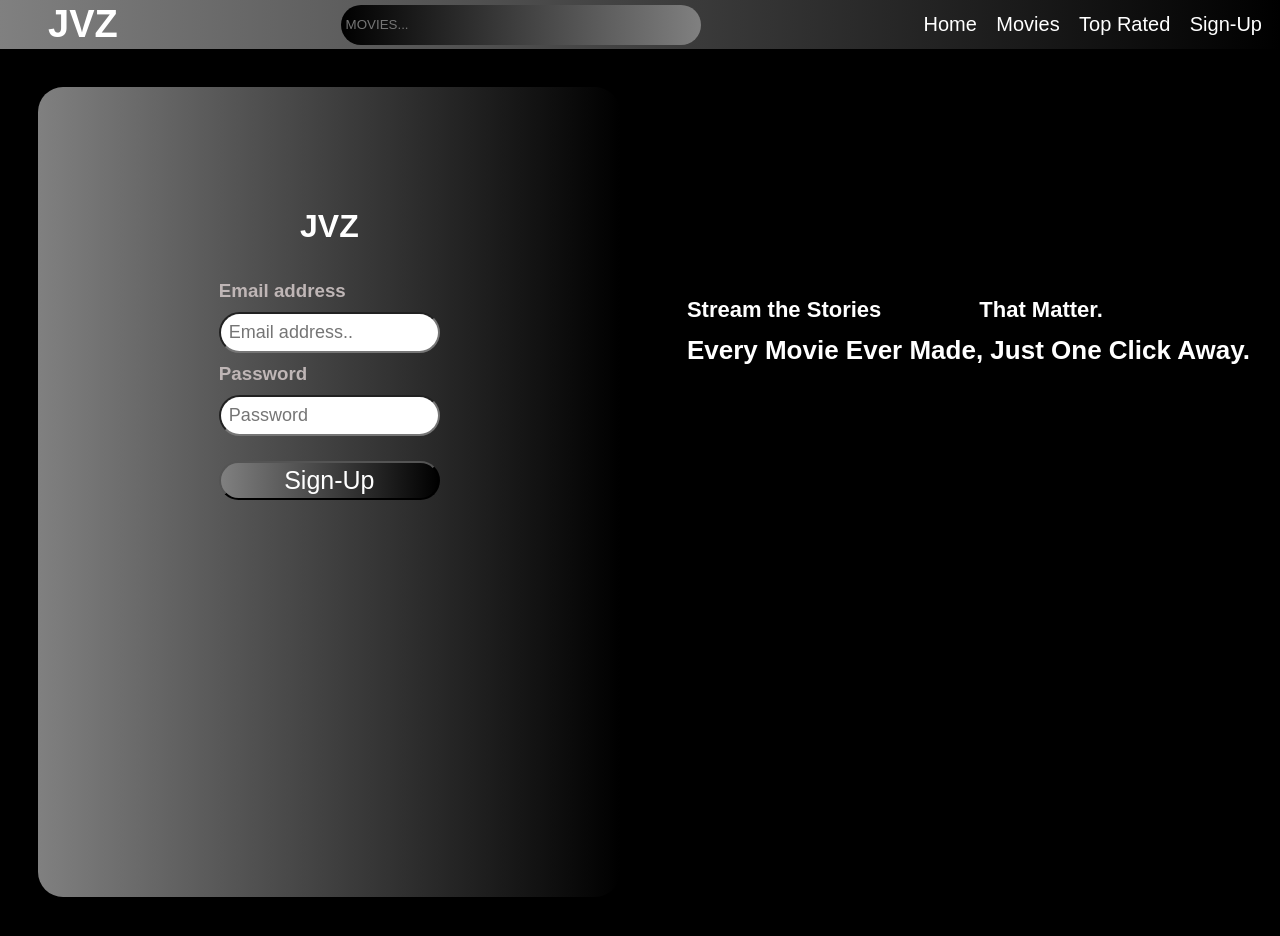
==== signup.html @ 1e3306f6 "Add files via upload" ====
<!DOCTYPE html>
<html lang="en">
<head>
    <meta charset="UTF-8">
    <meta name="viewport" content="width=device-width, initial-scale=1.0">
    <title>JVZ Sign-Up</title>
    <link rel="stylesheet" href="signup.css">
</head>
<body>
     <nav>
        <h1>JVZ</h1>
        <input class="msearch" type="text" placeholder="MOVIES...">
        <div class="alltabs">
            <a href="index.html">Home</a>
            <a href="">Movies</a>
            <a href="">Top Rated</a>
            <a href="signup.html">Sign-Up</a>
        </div>
    </nav>
    <div class="main">
        <div class="signup">
           <h1> JVZ </h1>
           <div>
             <h3>Email address</h2>
             <input type="text" placeholder="Email address..">
             <h3>Password</h2>
             <input type="text" placeholder="Password">
            </div>
            <button>Sign-Up</button>
       </div>
        <div class="bgvid">
            <video class="bgvideo" src="main.mp4" muted loop autoplay></video>
            <div class="taglines">
                <div class="tagline1">Stream the Stories <video class="tag1vid" height="60vh" src="main.mp4" loop autoplay muted></video> That Matter.</div>
                <div class="tagline2">Every Movie Ever Made, Just One Click Away.</div>
            </div>
        </div>
    </div>

 
    
</body>
</html>
---- signup.css ----
*{
    padding: 0;
    margin: 0;
    font-family:'Gill Sans', 'Gill Sans MT', Calibri, 'Trebuchet MS', sans-serif;
}
.main{
    display: flex;
    background-color: black;
    padding: 3%;
}
.signup{
    padding: 10% 15% 10% 15%;
    border-radius: 25px;
    display: flex;
    flex-direction: column;
    align-items: center;
    gap: 25px;
    color: white;
    background: linear-gradient(to right, gray, black);
}
.signup div h3{
    color: rgb(191, 182, 182);
    margin-bottom: 10px;
    margin-top: 10px;
}
.signup div input{
    padding: 8px;
    border-radius: 25px;
    font-size: 18px;
}
.signup button{
    padding: 3px;
    width: 100%;
    border-radius: 25px;
    background: linear-gradient(to right,gray,black);
    color: white;
    font-size: 25px;
}

nav{
    background:linear-gradient(to right, gray,black);
    color: white;
    display: flex;
    justify-content: space-between;
    align-items: center;
    padding: 3px;
}
.msearch{
    height:30px;
    width: 350px;
    padding: 5px;
    border-radius: 50px;
    background:linear-gradient(to right,black,gray);
    outline: none;
    border:none;
    color: white;
}
nav h1{
    padding-left: 45px;
    font-size: 38px;
}
.alltabs a{
    text-decoration: none;
    color: white;
    padding-right: 15px;
    font-size: 20px;
}


.bgvid{
    height: 90vh;
    width: 100%;
    display: flex;
    justify-content: center;
    flex-direction: column;
}
.bgvideo{
    height: 100%;
    width: 100%;
    object-fit: cover;
    position: relative;
    border-radius: 25px;
}
.taglines{
    position: absolute;
    top: 30%;
    gap: 10px;
    right: 15px;
    padding: 15px;
}
.tag1vid{
    height: 50px;
    width: 90px;
    object-fit: cover;
    border-radius: 20%;
}
.tagline1{
    color: white;
    font-size: 22px;
    font-weight: 600;
    display: flex;
    align-items: center;
    gap: 4px;
    text-shadow: 1px 4px 10px black;
}
.tagline2{
    color: white;
    font-size: 26px;
    font-weight: 900;
    text-shadow: 1px 4px 10px black;
    
}
.bgvid button{
    background:linear-gradient(to right, gray,rgba(128, 128, 128, 0.324));
    position: absolute;
    top: 80vh;
    right: 10vh;
    padding: 5px 40px 5px 40px;
    border-radius: 150px;

}
.bgvid a{
    text-decoration: none;
    color: white;
    font-size: 28px;
    font-weight: 900;
}
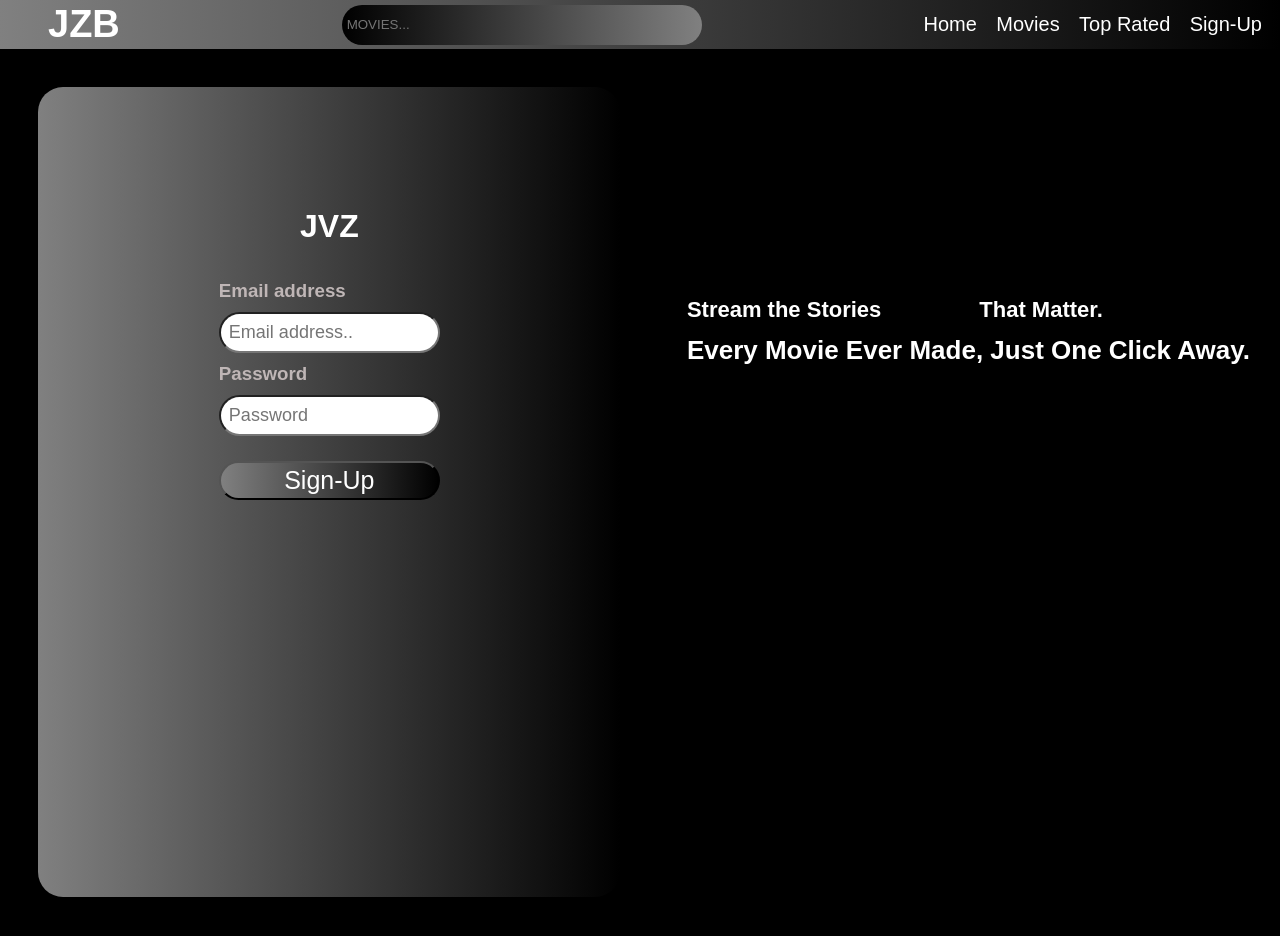
==== commit 2baf1b75: "Update signup.html" ====
--- a/signup.html
+++ b/signup.html
@@ -3,12 +3,12 @@
 <head>
     <meta charset="UTF-8">
     <meta name="viewport" content="width=device-width, initial-scale=1.0">
-    <title>JVZ Sign-Up</title>
+    <title>JZB Sign-Up</title>
     <link rel="stylesheet" href="signup.css">
 </head>
 <body>
      <nav>
-        <h1>JVZ</h1>
+        <h1>JZB</h1>
         <input class="msearch" type="text" placeholder="MOVIES...">
         <div class="alltabs">
             <a href="index.html">Home</a>
@@ -40,4 +40,4 @@
  
     
 </body>
-</html>+</html>
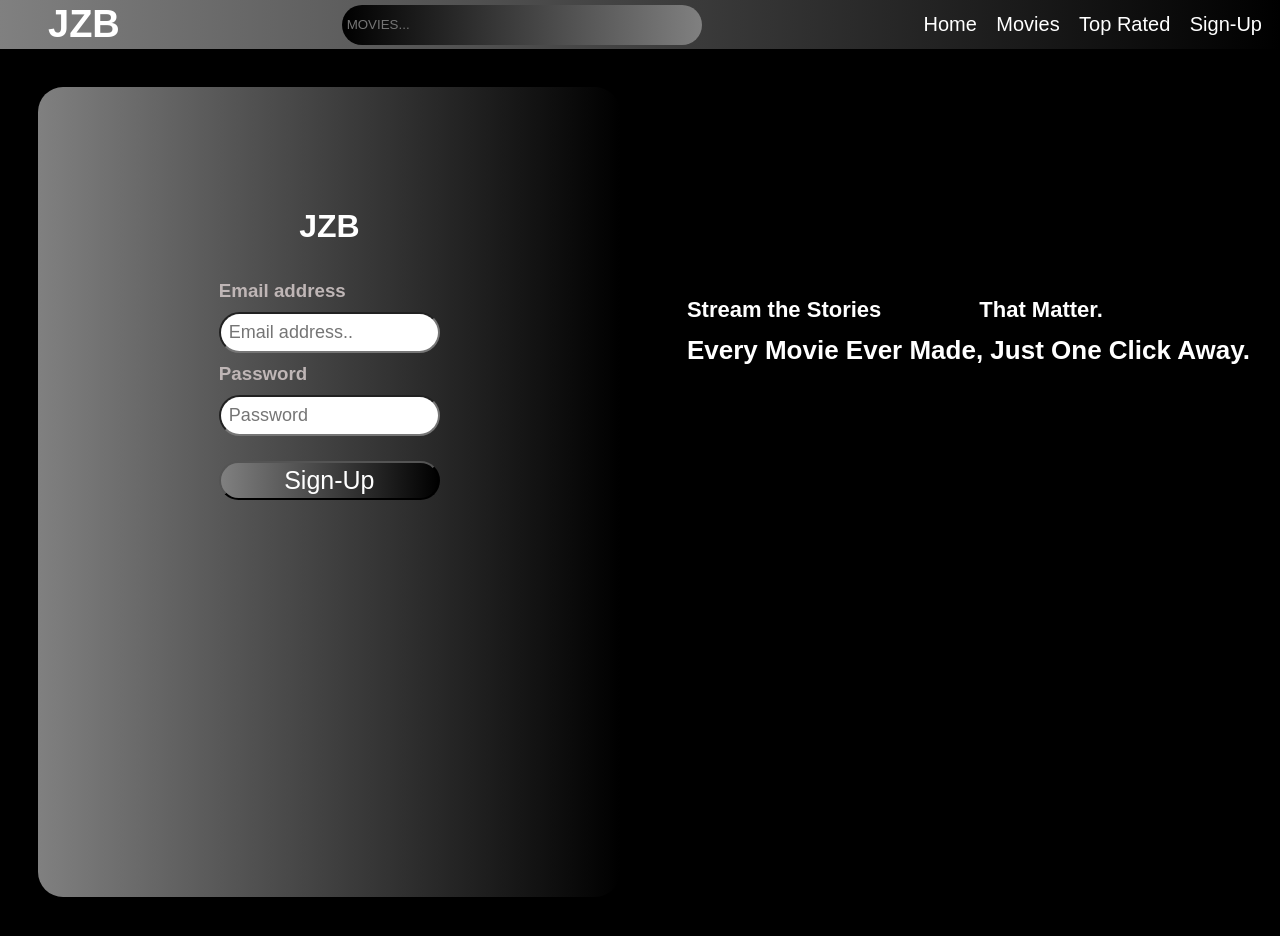
==== commit fa11aee1: "Update signup.html" ====
--- a/signup.html
+++ b/signup.html
@@ -19,7 +19,7 @@
     </nav>
     <div class="main">
         <div class="signup">
-           <h1> JVZ </h1>
+           <h1> JZB </h1>
            <div>
              <h3>Email address</h2>
              <input type="text" placeholder="Email address..">
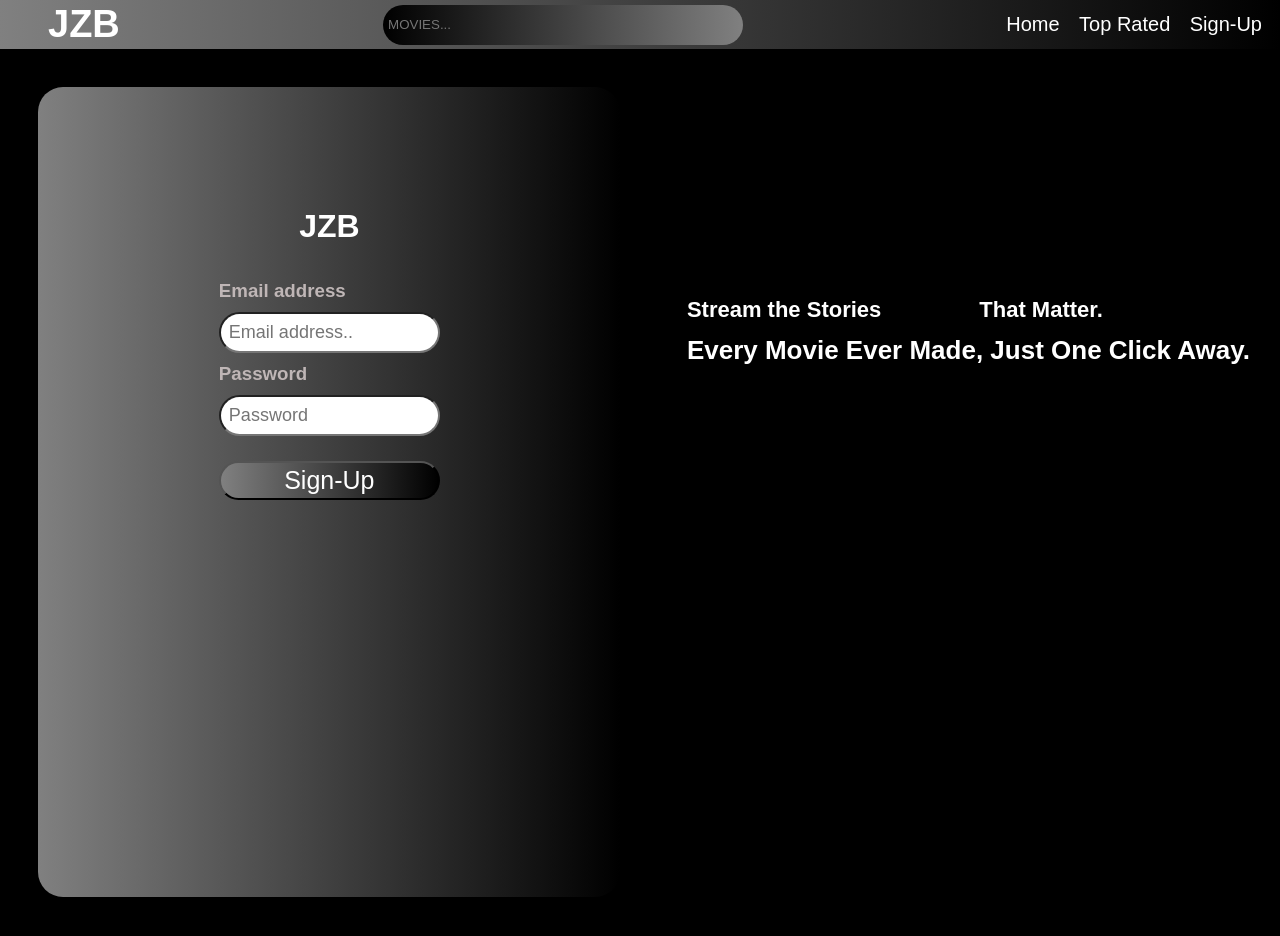
==== commit 4e4fa120: "Update signup.html" ====
--- a/signup.html
+++ b/signup.html
@@ -12,8 +12,7 @@
         <input class="msearch" type="text" placeholder="MOVIES...">
         <div class="alltabs">
             <a href="index.html">Home</a>
-            <a href="">Movies</a>
-            <a href="">Top Rated</a>
+            <a href="toprated.index">Top Rated</a>
             <a href="signup.html">Sign-Up</a>
         </div>
     </nav>
